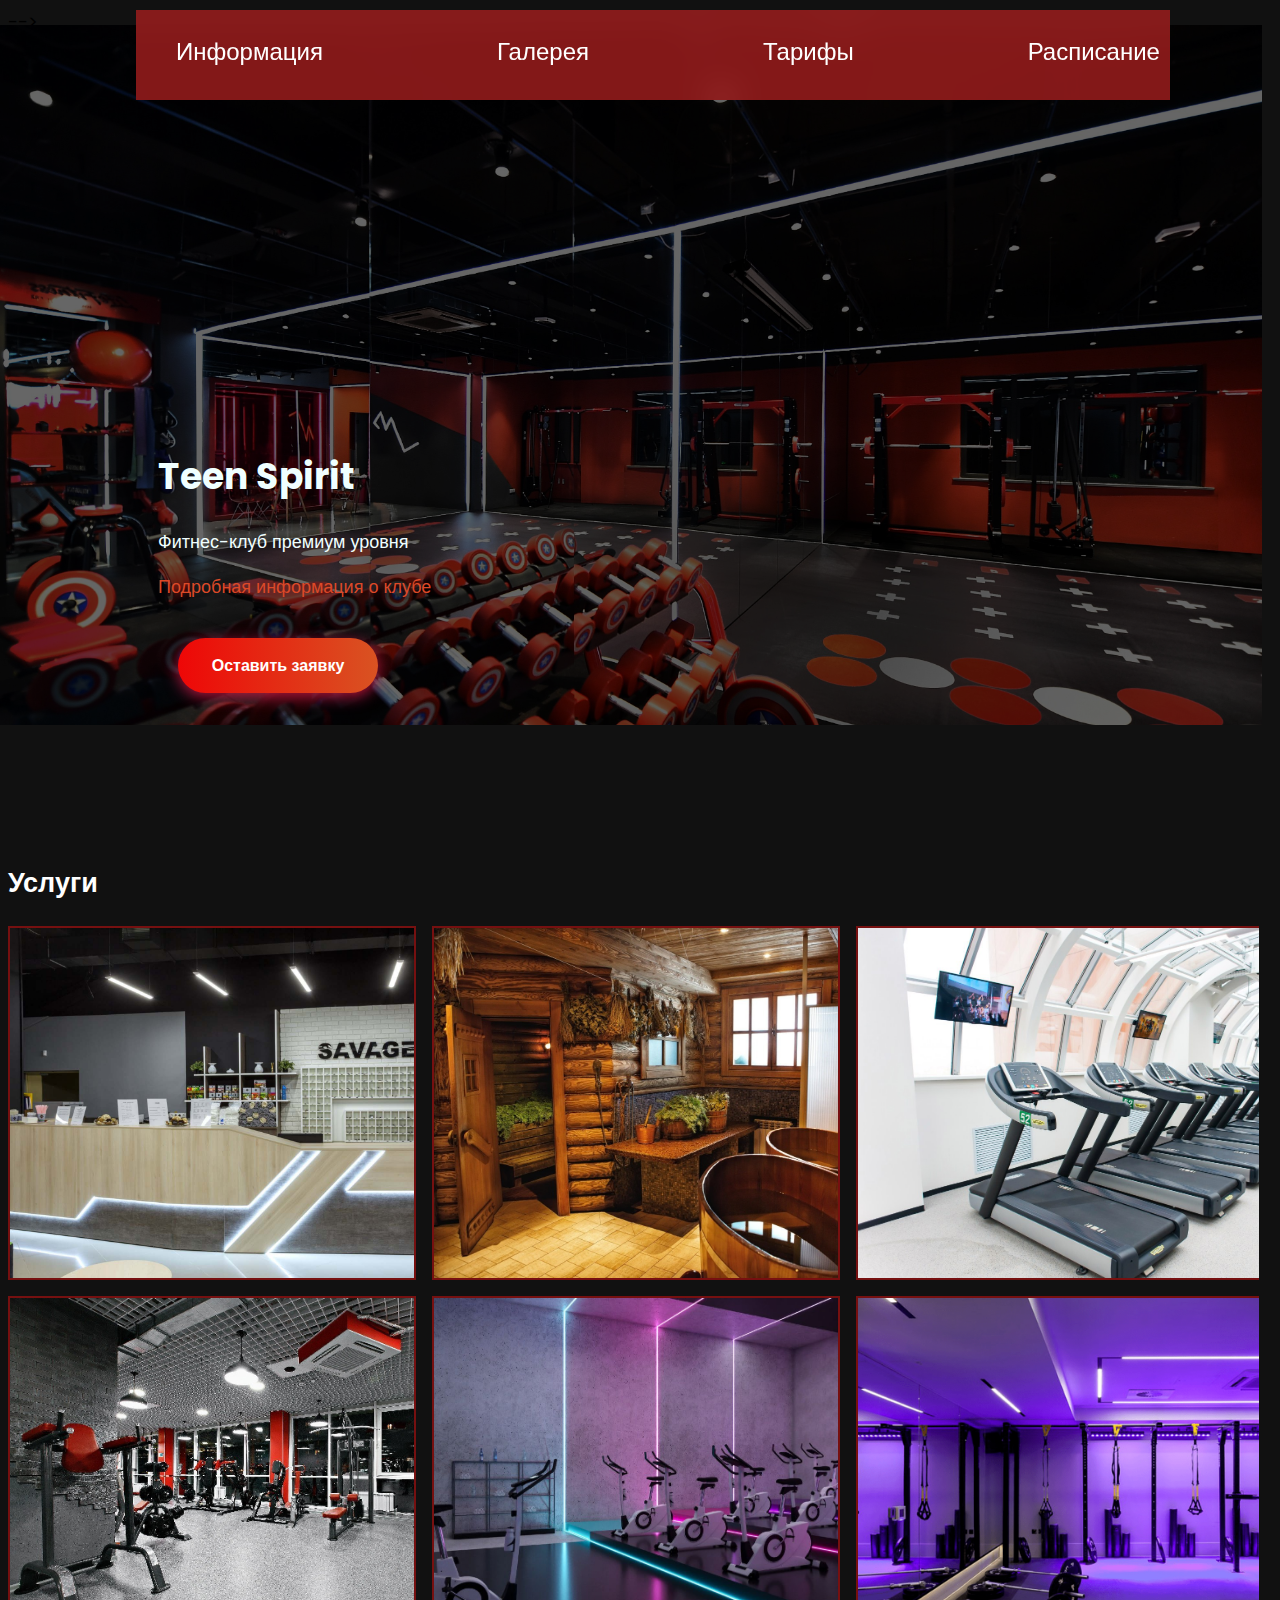
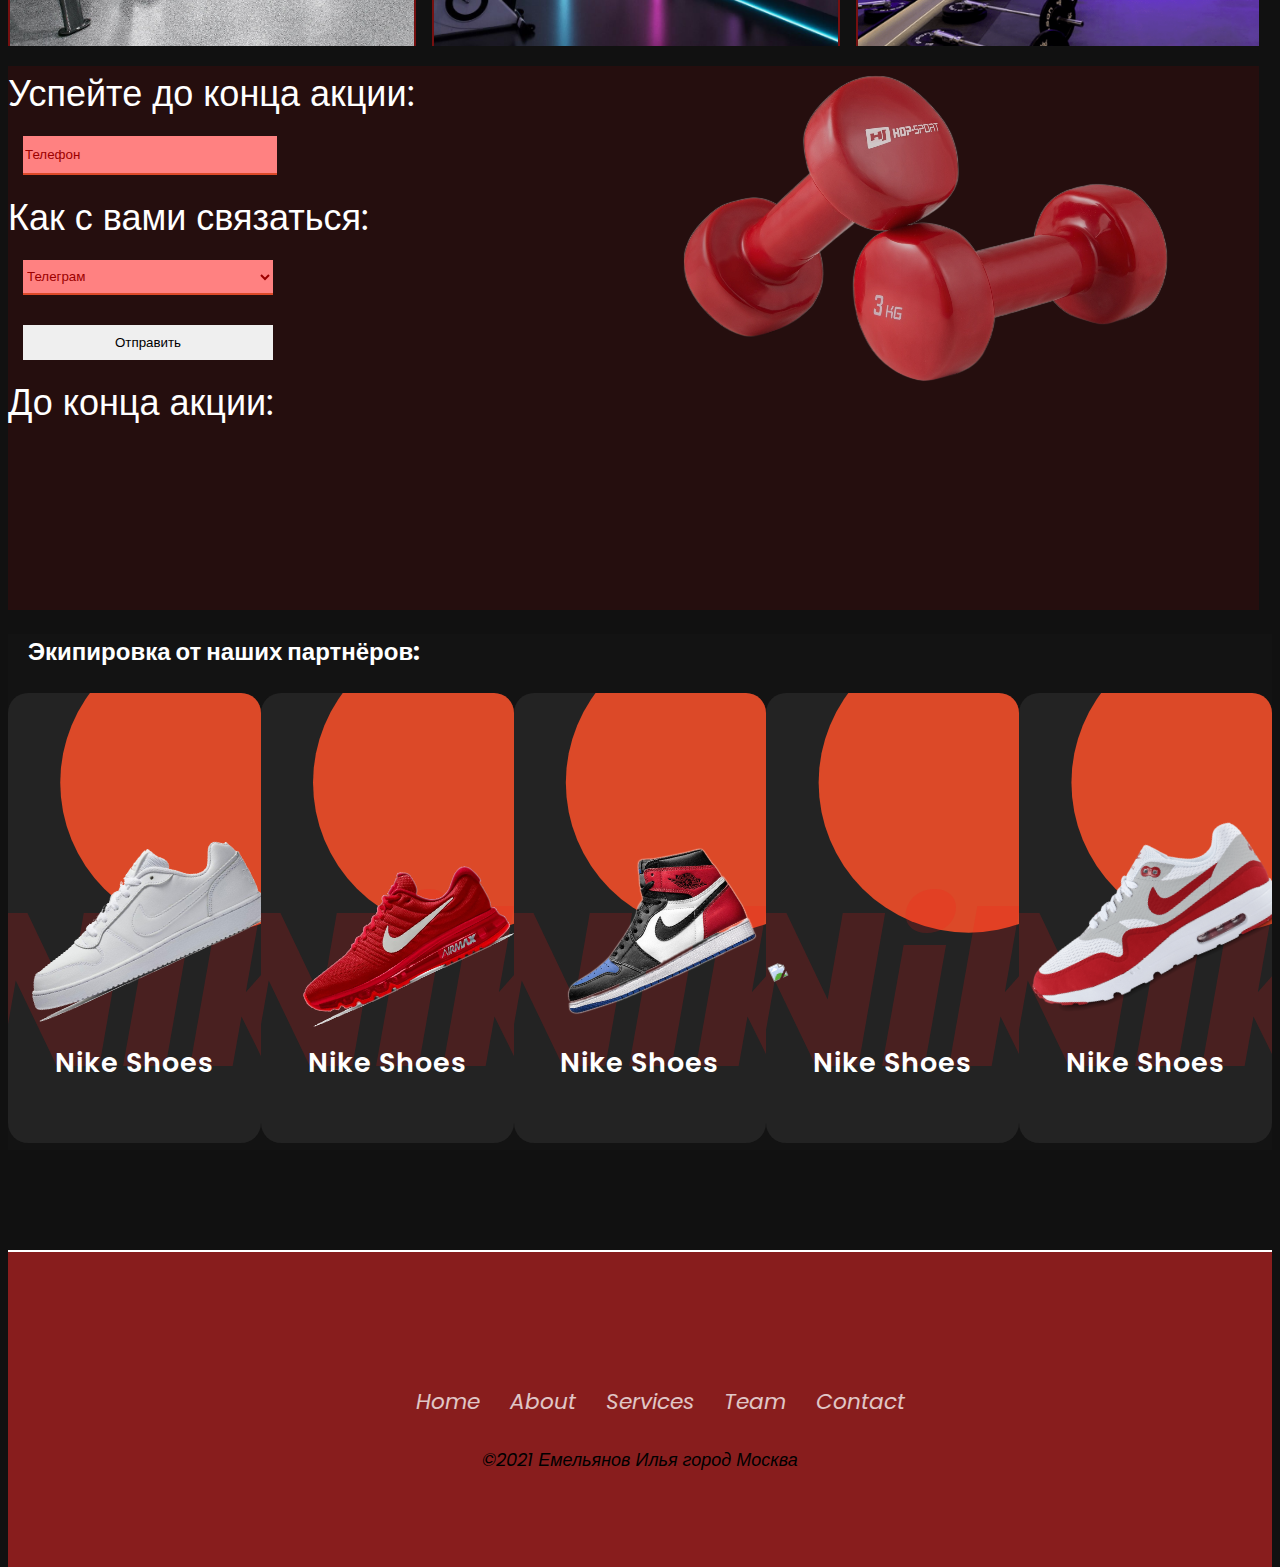
==== index.html @ 1a6554ff "Update index.html" ====
<!DOCTYPE html>
<html lang="en">
<head>
    <meta charset="UTF-8">
    <meta http-equiv="X-UA-Compatible" content="IE=edge">
    <link rel="stylesheet" href="main.css">
    <link rel="icon" href="fav.ico">
   <link rel="stylesheet" href="preload.css">
    <script src="main.js"></script>
   <script type="module" src="https://unpkg.com/ionicons@5.5.2/dist/ionicons/ionicons.esm.js"></script>
    <meta name="viewport" content="width=device-width, initial-scale=1.0">
    <title>Teen Spirit</title>
</head>
<body>
  
<!--     <div id="preloader" class="preloader">
      <div class="preloader__loader">
          <div class="loadingio-spinner-rolling-wopxwk46ahe">
              <div class="ldio-zgxx64th47">
                  <div></div>
              </div>
          </div>

          <span class="preloader__percents">
              <span id="percents">0</span>%
          </span>
      </div>
      <!-- /.preloader__loader -->
  </div>
  <!-- /#preloader.preloader --> -->
    <div class="start" >
    </div>
    <input type="checkbox" id="active">
    <label for="active" class="menu-btn"><i class="fas fa-bars"></i></label>
    <div class="nav">
        <ul>
            <li><a href="gird.html">Информация</a></li>
            <li><a href="1.html">Галерея</a></li>
            <li><a href="6.html">Тарифы</a></li>
            <li><a href="calendar.html">Расписание</a></li>
        </ul>
    </div>
    <div class="zayavka" >
        <h1>Teen Spirit</h1>
        <p>Фитнес-клуб премиум уровня</p> 
        <a href="gird.html"><p>Подробная информация о клубе</p></a>
        <button class="btn-hover color-1">Оставить заявку</button>
    </div>
    <h2 class="cmd">Услуги</h2>
    <div class="direct">
        <div class="item card1">
            <p class="aa">Отдел  по работе с клиентами</p>
           
        </div>
        <div class="item card2"><p class="aa">Отдел  по работе с клиентами</p>
        </div>
        <div class="item card3"><p class="aa">SPA зона</p>
        </div>
        <div class="item card4"><p class="aa">Кардио зона</p>
        </div>
        <div class="item card5"><p class="aa">Зал силовых тренировок</p>
        </div>
        <div class="item card6"><p class="aa">Йога</p>
        </div>
    </div>
    <div class="abon">
        <span>Успейте до конца акции:</span>
        <section class="form">
            <form action="" method="get">
                    <input type="tel" placeholder="Телефон"  pattern="[0-9]{3}-[0-9]{3}-[0-9]{4}" required>
                    <span>Как с вами связаться:</span>
                     <select name="Форма связи">
                        <option value="premium">Телеграм</option>
                        <option value="middle">Почта</option>
                        <option value="lite">По телефону</option>
                    </select>
               
                <button type="submit">Отправить</button>
            </form>
        </section>
        
        <span>До конца акции:</span>
        <span id="timers"></span>
        <div class="container1" id="cont1">
            <div class="timer d">
                <span id="timer-days"></span>
            </div>
            <div class="timer h">
                <span id="timer-hours"></span>
            </div>
            <div class="timer m">
                <span id="timer-mins"></span>
            </div>
            <div class="timer s">
                <span id="timer-secs"></span>
            </div>
        </div>
        <script src="main.js"></script>
    </div>

    <div class="cards">
        <h3>Экипировка от наших партнёров:</h3>
        <div class="container">
            <div class="card">
              <div class="imgBx">
                <img src="nike.png">
              </div>
              <div class="contentBx">
                <h2>Nike Shoes</h2>
                <div class="size">
                  <h3>Size :</h3>
                  <span>7</span>
                  <span>8</span>
                  <span>9</span>
                  <span>10</span>
                </div>
                <div class="color">
                  <h3>Color :</h3>
                  <span></span>
                  <span></span>
                  <span></span>
                </div>
                <a href="#">Buy Now</a>
              </div>
            </div>
            <div class="card">
                <div class="imgBx">
                  <img src="nike1.png">
                </div>
                <div class="contentBx">
                  <h2>Nike Shoes</h2>
                  <div class="size">
                    <h3>Size :</h3>
                    <span>7</span>
                    <span>8</span>
                    <span>9</span>
                    <span>10</span>
                  </div>
                  <div class="color">
                    <h3>Color :</h3>
                    <span></span>
                    <span></span>
                    <span></span>
                  </div>
                  <a href="#">Buy Now</a>
                </div>
              </div>
              <div class="card">
                <div class="imgBx">
                  <img src="nike2.png">
                </div>
                <div class="contentBx">
                  <h2>Nike Shoes</h2>
                  <div class="size">
                    <h3>Size :</h3>
                    <span>7</span>
                    <span>8</span>
                    <span>9</span>
                    <span>10</span>
                  </div>
                  <div class="color">
                    <h3>Color :</h3>
                    <span></span>
                    <span></span>
                    <span></span>
                  </div>
                  <a href="#">Buy Now</a>
                </div>
              </div>
              <div class="card">
                <div class="imgBx">
                  <img src="https://assets.codepen.io/4164355/shoes.png">
                </div>
                <div class="contentBx">
                  <h2>Nike Shoes</h2>
                  <div class="size">
                    <h3>Size :</h3>
                    <span>7</span>
                    <span>8</span>
                    <span>9</span>
                    <span>10</span>
                  </div>
                  <div class="color">
                    <h3>Color :</h3>
                    <span></span>
                    <span></span>
                    <span></span>
                  </div>
                  <a href="#">Buy Now</a>
                </div>
              </div>
              <div class="card">
                <div class="imgBx">
                  <img src="nike3.png">
                </div>
                <div class="contentBx">
                  <h2>Nike Shoes</h2>
                  <div class="size">
                    <h3>Size :</h3>
                    <span>7</span>
                    <span>8</span>
                    <span>9</span>
                    <span>10</span>
                  </div>
                  <div class="color">
                    <h3>Color :</h3>
                    <span></span>
                    <span></span>
                    <span></span>
                  </div>
                  <a href="#">Buy Now</a>
                </div>
              </div>
          </div>
    </div>
    
<footer>

 
    <address>
    <div class="waves">
        <div class="wave" id="wave1"></div>
    </div>
    <ul class="social">
        <li><a href="#"><ion-icon class="ak" name="logo-facebook"></ion-icon></a></li>
        <li><a href="#"><ion-icon class="ak" name="logo-twitter"></ion-icon></a></li>
        <li><a href="#"><ion-icon class="ak" name="logo-linkedin"><ion-icon></a></li>
        <li><a href="#"><ion-icon class="ak" name="logo-instagram"></ion-icon></a></li>
    </ul>
    <ul class="menu">
        <li><a href="#">Home</a></li>
        <li><a href="#">About</a></li>
        <li><a href="#">Services</a></li>
        <li><a href="#">Team</a></li>
        <li><a href="#">Contact</a></li>
    </ul>
    <p>©2021 Емельянов Илья город Москва</p>
</address> 
</footer>
<!--  <script src="scr.js"></script>
 -->
<script src="nd.js"></script> 
    
</body>
</html>
---- main.css ----
@import url('https://fonts.googleapis.com/css2?family=Poppins:ital,wght@0,100;0,200;0,300;0,400;0,500;0,600;0,700;0,800;0,900;1,100;1,200;1,300;1,400;1,500;1,600;1,700;1,800;1,900&display=swap');

html{
    font-size: 18px;
    font-family: 'Poppins', sans-serif;
    background-color: #111;
}


h2{
    color: white;
}
.start{
    position: relative;
    margin-top: -10px;
    margin-left: -10px;
   width: 100%;
   height: 700px;
   background-image: url(fit1.jpg);
   opacity:1;
   background-size: cover;
   color: white;
}
.start::before{
    background-color: rgba(0, 0, 0, 0.6);
    position: absolute;
    height: 100%;
    width: 100%;
    content:"";
}
.nav ul li{
    list-style: none;
}
.nav ul{
    display: flex;
    justify-content:space-between;
}
.nav{
    top:10px;
    z-index: 100;
    padding-right: 10px;
    color: white;
    width: 80%;
    margin-left: 10%;
    position: fixed;
    height: 10vh;
    font-size: 24px;
    background-color: rgba(187, 34, 34, 0.7);
    backdrop-filter: blur(16px);
}

.cvadr {
    position: relative;
    display: grid;
    grid-template-columns: repeat(6,1fr);
    grid-template-rows: repeat(8,auto-fit);
}

.zayavka{
    position: relative;
    margin-top: -300px;
    margin-left: 150px;
    color: azure;
}

.btn-hover {
  width: 200px;
  font-size: 16px;
  font-weight: 600;
  color: #fff;
  cursor: pointer;
  margin: 20px;
  height: 55px;
  text-align:center;
  border: none;
  background-size: 300% 100%;

  border-radius: 50px;
  moz-transition: all .4s ease-in-out;
  -o-transition: all .4s ease-in-out;
  -webkit-transition: all .4s ease-in-out;
  transition: all .4s ease-in-out;
}

.btn-hover:hover {
  background-position: 100% 0;
  moz-transition: all .4s ease-in-out;
  -o-transition: all .4s ease-in-out;
  -webkit-transition: all .4s ease-in-out;
  transition: all .4s ease-in-out;
}

.btn-hover:focus {
  outline: none;
}
.btn-hover.color-1 {
  background-image: linear-gradient(to right, #ee0707, #d95322, #ca1e1e , #5a1c1c);
box-shadow: 0 4px 15px 0 rgba(228, 27, 80, 0.75);
}
.item{
  overflow: hidden;
    border:2px solid rgb(118, 16, 16);
}
.aa{
  text-align: center;
    margin:0 auto;
    color: white;
    opacity: 0;
}
.item button{
    top:300px;
    
    background-color: rgba(175, 35, 35,0.8);
    left:22%;
    position: relative;
    opacity: 0;
}
.item::before{
    background-color: rgba(187, 11, 11, 0.216);
    position: absolute;
    content: "";
    height: 100%;
    width: 100%;
    opacity: 0;
}
.item:hover::before{
    opacity: 1;
    transition: 2s;
}
.item:hover{
  transition: 1s;
}

.item:hover button{
    opacity: 1;
    transition: 2s;
}

.item:hover .aa{
    opacity: 1;
    transition: 2s;
}
.cmd{
    margin-top: 150px;
    position: relative;
}
.direct{
    margin-top: 20px;
    width: 99%;
  overflow: hidden;
    position: relative;
    display: grid;
    grid-template-columns: 1fr 1fr 1fr;
    grid-gap: 20px;
    grid-auto-rows:350px
}
.card1{
    z-index: 0;
    background-image: url(1.jpg);
   background-size: cover;
    height: 100%;
    width: 100%;
}
.card2{
    z-index: 0;
    background-image: url(3.jpeg);
   background-size: cover;
    height: 100%;
    width: 100%;
}
.card3{
    z-index: 0;
    background-image: url(6.jpg);
   background-size: cover;
    height: 100%;
    width: 100%;
}
.card4{
    z-index: 0;
    background-image: url(8.jpg);
   background-size: cover;
    height: 100%;
    width: 100%;
}
.card5{
    z-index: 0;
    background-image: url(9.jpg);
   background-size: cover;
    height: 100%;
    width: 100%;
}
.card6{
    z-index: 0;
    background-image: url(10.png);
   background-size: cover;
    height: 100%;
    width: 100%;
}
.container1 {
    width: 100%;
    height: 20vh;
    display: flex;
    justify-content: flex-end;
    align-items: center;
}
.timer {
    background-color: rgb(173, 30, 30);
    margin-right: 20px;
    border-radius: 20px;
    height:auto;
    width: auto;
    display: block;
    font-size: 4rem;
}
.label {
    font-size: 2.5rem;
    padding-left: 0.25rem;
}
.abon{
    width: 99%;
    margin-top: 20px;
    color: rgb(255, 255, 255);
    background: rgba(167, 0, 0, 0.139);
}
.abon span{
    font-size: 2rem;
}
.abon form{
    display: flex;
    flex-direction: column;
    
}
.abon::before{
    margin-left: 52%;
    opacity: 0.8;
    content: "";
    position: absolute;
    background: url(g.png) no-repeat;
    height: 45%;
    width: 45%;
}
.abon button{
    margin:15px;
    height: 35px;
    width: 250px;
    border: 0;
    border-color:rgb(175, 35, 35) ;
}
form input{
    color:rgb(156, 0, 0) ;
    background-color:  rgb(255, 129, 129);
    border: 0;
    border-bottom: #dc4928 2px solid;
    outline: none;
    margin:15px;
    width: 250px;
    height: 35px;
}

form select{
    color:rgb(156, 0, 0) ;
    background-color:  rgb(255, 129, 129);
    border: 0;
    border-bottom: #dc4928 2px solid;
    outline: none;
    margin:15px;
    height: 35px;
    width: 250px;
}


::placeholder{
    color: rgb(156, 0, 0);
}

.cards{
    font-family: 'Poppins', sans-serif;
  min-height: 50vh;
  background: #131313;
}

.container{
    width: 100%;
    display: inline-flex;
  position: relative;
}
.cards h3{
    margin-left: 20px;
    color: white;
    font-size: 24px;
}

.container .card{
  position: relative;
  width: 320px;
  height: 450px;
  background: #232323;
  border-radius: 20px;
  overflow: hidden;
}

.container .card:before{
  content: '';
  position: absolute;
  top: 0;
  left: 0;
  width: 100%;
  height: 100%;
  background: #dc4928;
  clip-path: circle(150px at 80% 20%);
  transition: 0.5s ease-in-out;
}

.container .card:hover:before{
  clip-path: circle(300px at 80% -20%);
}

.container .card:after{
  content: 'Nike';
  position: absolute;
  top: 30%;
  left: -20%;
  font-size: 12em;
  font-weight: 800;
  font-style: italic;
  color: rgba(255, 25, 25, 0.178)
}

#active{
  display: none;
}

.container .card .imgBx{
  position: absolute;
  top: 50%;
  transform: translateY(-50%);
  z-index: 10;
  width: 100%;
  height: 220px;
  transition: 0.5s;
}

.container .card:hover .imgBx{
  top: 0%;
  transform: translateY(0%);
    
}

.container .card .imgBx img{
  position: absolute;
  top: 50%;
  left: 50%;
  transform: translate(-50%, -50%) rotate(-25deg);
  width: 270px;
}

.container .card .contentBx{
  position: absolute;
  bottom: 0;
  width: 100%;
  height: 100px;
  text-align: center;
  transition: 1s;
  z-index: 10;
}

.container .card:hover .contentBx{
  height: 210px;
}

.container .card .contentBx h2{
  position: relative;
  font-weight: 600;
  letter-spacing: 1px;
  color: #fff;
  margin: 0;
}

.container .card .contentBx .size, .container .card .contentBx .color {
  display: flex;
  justify-content: center;
  align-items: center;
  padding: 8px 20px;
  transition: 0.5s;opacity: 0;
  visibility: hidden;
  padding-top: 0;
  padding-bottom: 0;
}

.container .card:hover .contentBx .size{
  opacity: 1;
  visibility: visible;
  transition-delay: 0.5s;
}

.container .card:hover .contentBx .color{
  opacity: 1;
  visibility: visible;
  transition-delay: 0.6s;
}

.container .card .contentBx .size h3, .container .card .contentBx .color h3{
  color: #fff;
  font-weight: 300;
  font-size: 14px;
  text-transform: uppercase;
  letter-spacing: 2px;
  margin-right: 10px;
}

.container .card .contentBx .size span{
  width: 26px;
  height: 26px;
  text-align: center;
  line-height: 26px;
  font-size: 14px;
  display: inline-block;
  color: #111;
  background: #fff;
  margin: 0 5px;
  transition: 0.5s;
  color: #111;
  border-radius: 4px;
  cursor: pointer;
}

.container .card .contentBx .size span:hover{
  background: #dc4928;
}

.container .card .contentBx .color span{
  width: 20px;
  height: 20px;
  background: rgb(153, 6, 6);
  border-radius: 50%;
  margin: 0 5px;
  cursor: pointer;
}

.container .card .contentBx .color span:nth-child(2){
  background: #9bdc28;
}

.container .card .contentBx .color span:nth-child(3){
  background: #03a9f4;
}

.container .card .contentBx .color span:nth-child(4){
  background: #e91e63;
}

.container .card .contentBx a{
  display: inline-block;
  padding: 10px 20px;
  background: #fff;
  border-radius: 4px;
  margin-top: 10px;
  text-decoration: none;
  font-weight: 600;
  color: #111;
  opacity: 0;
  transform: translateY(50px);
  transition: 0.5s;
  margin-top: 0;
}

.container .card:hover .contentBx a{
  opacity: 1;
  transform: translateY(0px);
  transition-delay: 0.75s;
  
}

footer address {
    margin-bottom: -10px;
    border-top: white 2px solid;
    position: relative;
    width: auto;
    height: 35vh;
    background: rgba(187, 34, 34, 0.7);
    display: flex;
    justify-content: center;
    align-items: center;
    flex-direction: column;
    margin-top: 100px;
   }

   
footer .wave{
  position: absolute;
  left: 0;
  width: 100%;
  height: 100px;
}
.zayavka a{
  color: #dc4928;
}
   
.social,
.menu{
  position: relative;
  display: flex;
  justify-content: center;
  align-items: center;
  margin: 10px 0;
  flex-wrap: wrap;
}
.social li,
.menu li{
  list-style: none;
}
.social li a {
  font-size: 2em;
  color: #fff;
  margin: 0 10px;
  display: inline-block;
  transition: 0.5s;
}
.menu li a {
  font-size: 1.2em;
  color: #fff;
  opacity: 0.75;
  margin: 0 15px;
  text-decoration: none;
  display: inline-block;
}
@media (max-width:500px){
  .container{
    width: 100%;
    align-items: center;
    justify-content: center;
    display: flex;
    flex-wrap: wrap;
  }
  .abon{
    width: 50%;
  }
  
.direct{
  margin-top: 20px;
  width: 90%;
  align-items: center;
  position: relative;
  display: grid;
  grid-template-columns: 1fr;
  grid-gap: 20px;
  grid-auto-rows:350px
}


.nav{
  position: fixed;
  top: 0;
  margin-left: -10px;
  height: 100%;
  width: 100%;
  background: rgba(200, 25, 25, 0);
  clip-path: circle(25px at calc(100% - 45px) 45px);
  transition: all 0.3s ease-in-out;
}
#active:checked ~ .nav{
  clip-path: circle(75%);
}
.menu-btn{
  position: fixed;
  content: "-";
  z-index: 200;
  right: 20px;
  top: 20px;
  height: 50px;
  width: 50px;
  text-align: center;
  line-height: 50px;
  border-radius: 50%;
  font-size: 20px;
  color: rgb(0, 0, 0);
  cursor: pointer;
background: rgb(250, 242, 242);
  transition: all 0.3s ease-in-out;
}
#active:checked ~ .menu-btn{
  color: rgb(0, 0, 0);
}
#active:checked ~ .menu-btn i:before{
  content: "\f00d";
}
.nav ul{
  height: 50%;
  margin-left:  20%;
  margin-top: 20%;
  display: flex;
  flex-direction: column;
  justify-content: space-between;
  position: fixed;
  list-style: none;
  text-align: center;
}
.nav ul li{
  z-index: 100000;
}
.nav ul li a{
  color: none;
  text-decoration: none;
  font-size: 30px;
  font-weight: 500;
  padding: 5px 30px;
  color: #fff;
  border-radius: 50px;
  background: #000;
  position: relative;
  line-height: 50px;
  transition: all 0.3s ease;
}
.nav ul li a:after{
  position: absolute;
  content: "";
  background: #fff;
   background: linear-gradient(#14ffe9, #ffeb3b, #ff00e0);
 width: 104%;
  height: 110%;
  left: -2%;
  top: -5%; /* if the font is 'Oswald'*/
  border-radius: 50px;
  transform: scaleY(0);
  z-index: -1;
  animation: rotate 1.5s linear infinite;
  transition: transform 0.3s ease;
}
.nav ul li a:hover:after{
  transform: scaleY(1);
}
.nav ul li a:hover{
  color: rgb(255, 253, 253);
}
input[type="checkbox"]{
  display: none;
}
.content{
  position: absolute;
  top: 50%;
  left: 50%;
  transform: translate(-50%, -50%);
  z-index: -1;
  text-align: center;
  width: 100%;
  color: #202020;
}
.content .title{
  font-size: 40px;
  font-weight: 700;
}
.content p{
  font-size: 35px;
  font-weight: 600;
}

@keyframes rotate {
  0%{
    filter: hue-rotate(0deg);
  }
  100%{
    filter: hue-rotate(360deg);
  }
}


.item::before{
  background-color: rgba(187, 11, 11, 0.216);
  position: absolute;
  content: "";
  height: 100%;
  width: 100%;
  opacity: 0;
}

.abon{
  width: 99%;
  margin-top: 20px;
  color: rgb(255, 255, 255);
  background: rgba(152, 138, 138, 0.317);
}
.abon span{
  font-size: 2rem;
}
.abon form{
  display: flex;
  flex-direction: column;
  
}
.abon::before{
  display: none;
}
.abon button{
  color: white ;
}

form select, form input{
  color:rgb(255, 255, 255) ;
  background-color:  rgba(255, 129, 129, 0);
}
::placeholder{
  color: white
  
}
.container1{
  justify-content: flex-end;
  width: auto;
  margin-left: 25px;
}

.timer {
  height:auto;
  width: auto;
  display: block;
  font-size: 0.6rem;
}

.zayavka{
  margin: 0 auto;
}
.start{
  display: none;
}
.cmd{
  margin-top: 15px;
}
}
a{
  color: #ffffff;
  text-decoration: none;
}
---- preload.css ----
.preloader {
  position: fixed;
  left: 0;
  top: 0;
  width: 100%;
  height: 100%;
  background-color: black;
  z-index: 10000000;
  transition: all .09s ease-out;
}

.preloader--hide {
  display: none;
  opacity: 0;
  visibility: hidden;
  z-index: -1;
}

.preloader__loader, .preloader__percents {
  position: absolute;
  top: 50%;
  left: 50%;
  transform: translate(-50%, -50%);
}

.preloader__percents {
  font-family: Arial, sans-serif;
  font-size: 24px;
  font-weight: bold;
}





@keyframes ldio-zgxx64th47 {
  0% { transform: translate(-50%,-50%) rotate(0deg); }
  100% { transform: translate(-50%,-50%) rotate(360deg); }
}

.ldio-zgxx64th47 div {
  position: absolute;
  width: 100px;
  height: 100px;
  border: 10px solid #695be1;
  border-top-color: transparent;
  border-radius: 50%;
}

.ldio-zgxx64th47 div {
  animation: ldio-zgxx64th47 1s linear infinite;
  top: 100px;
  left: 100px
}

.loadingio-spinner-rolling-wopxwk46ahe {
  width: 200px;
  height: 200px;
  display: inline-block;
  overflow: hidden;
  background: rgba(241, 242, 243, 0);
}

.ldio-zgxx64th47 {
  width: 100%;
  height: 100%;
  position: relative;
  transform: translateZ(0) scale(1);
  backface-visibility: hidden;
  transform-origin: 0 0;
}

.ldio-zgxx64th47 div {
  box-sizing: content-box;
}
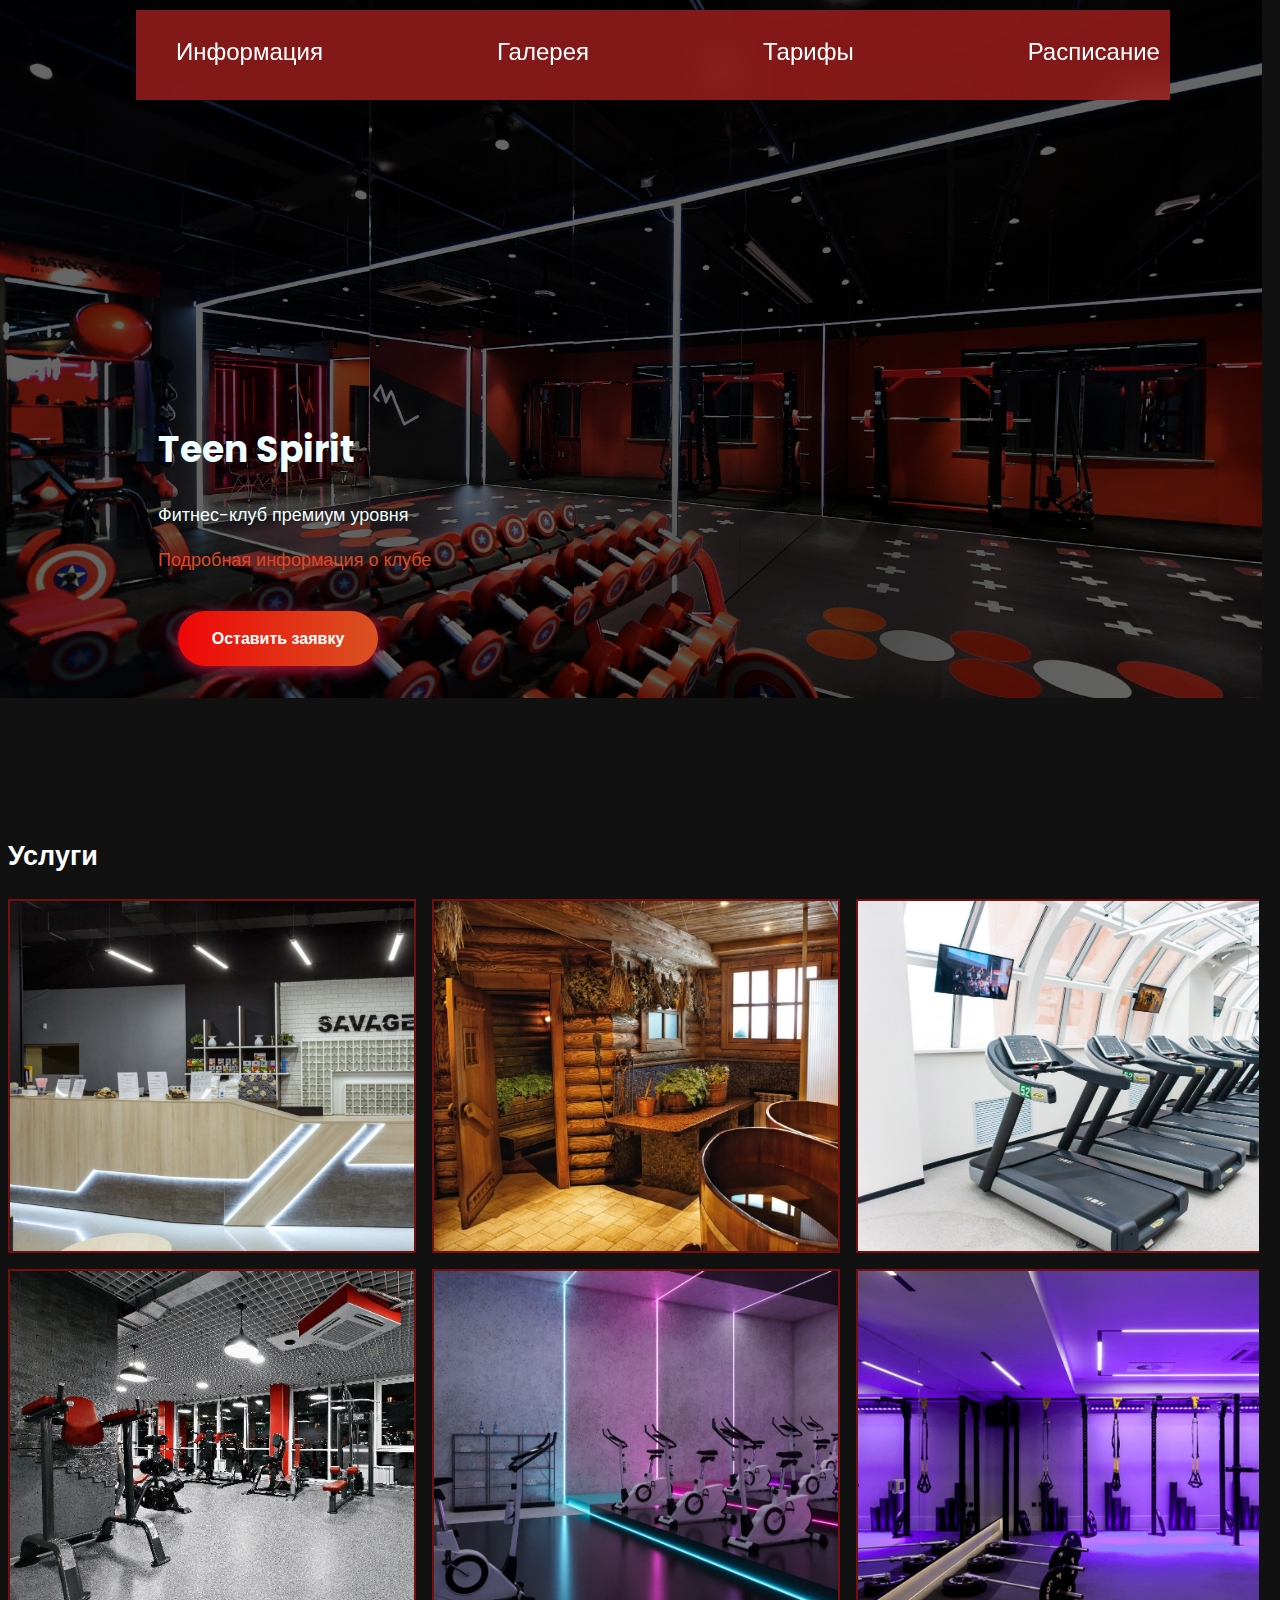
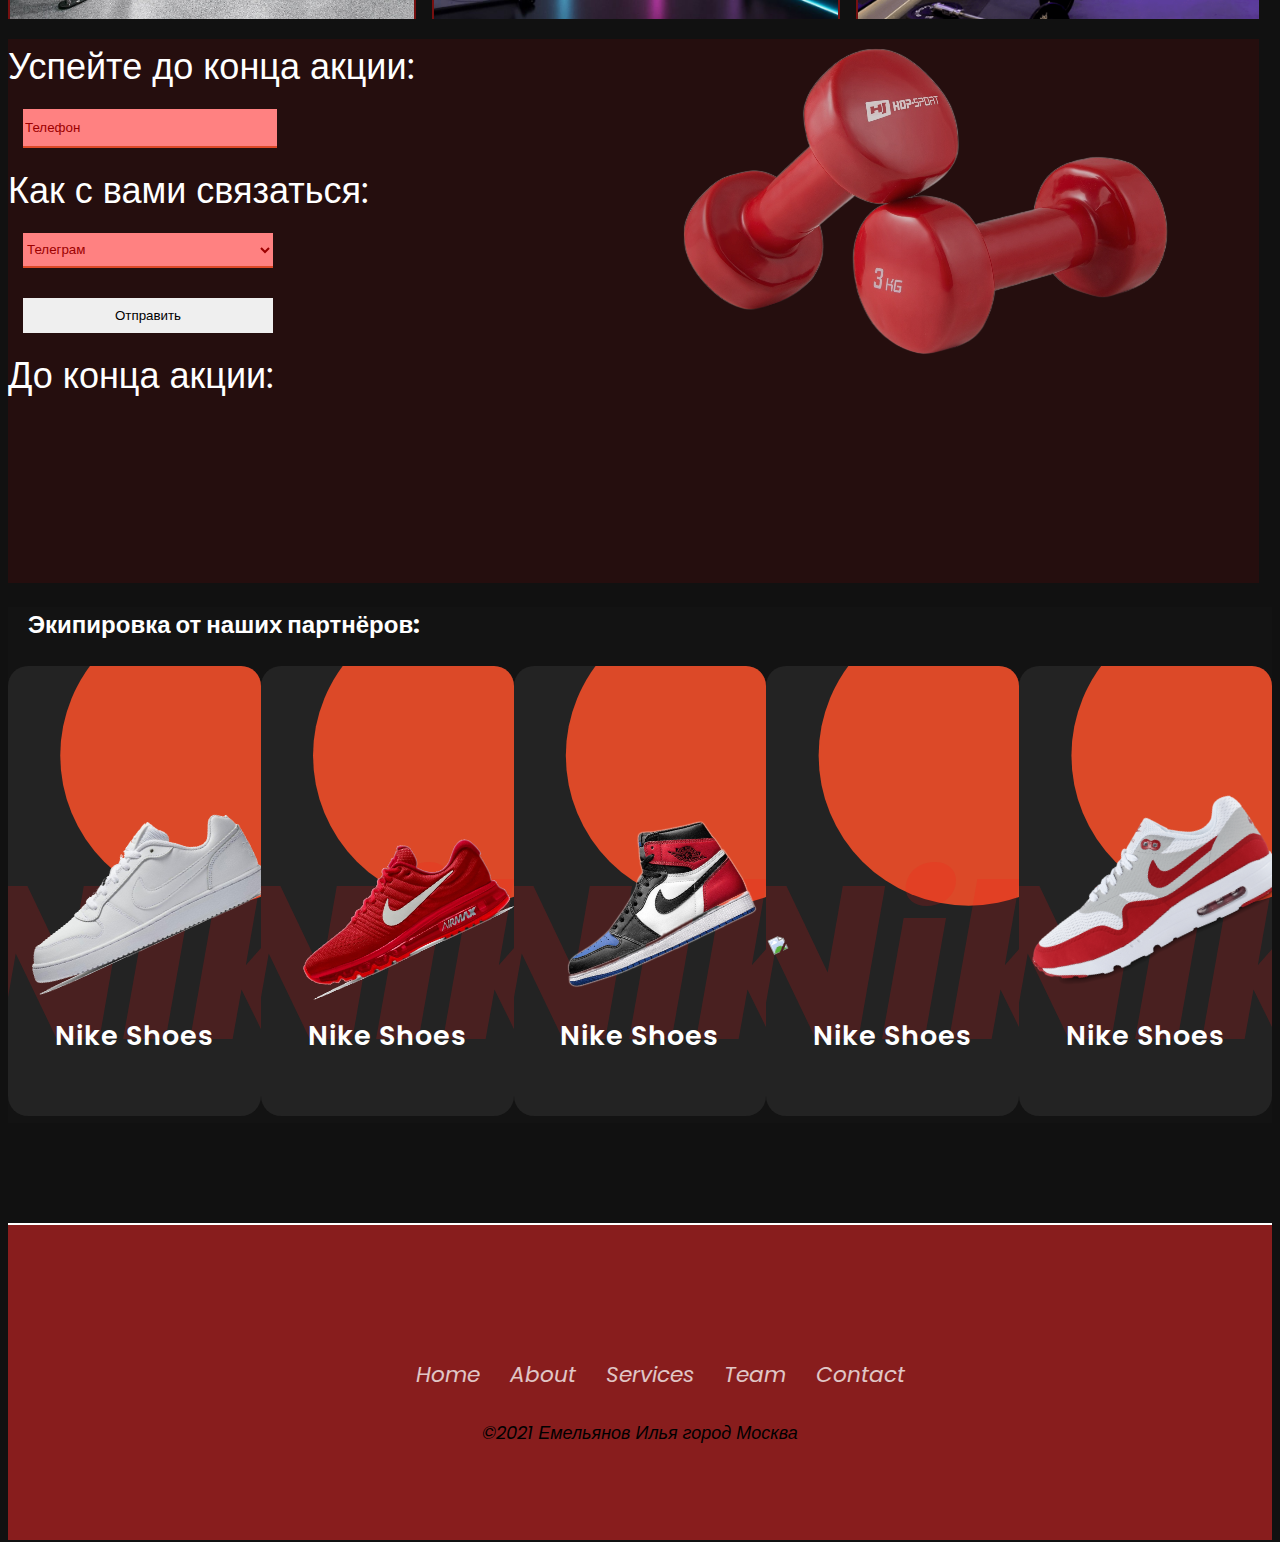
==== commit d7d5df0c: "Update index.html" ====
--- a/index.html
+++ b/index.html
@@ -13,21 +13,6 @@
 </head>
 <body>
   
-<!--     <div id="preloader" class="preloader">
-      <div class="preloader__loader">
-          <div class="loadingio-spinner-rolling-wopxwk46ahe">
-              <div class="ldio-zgxx64th47">
-                  <div></div>
-              </div>
-          </div>
-
-          <span class="preloader__percents">
-              <span id="percents">0</span>%
-          </span>
-      </div>
-      <!-- /.preloader__loader -->
-  </div>
-  <!-- /#preloader.preloader --> -->
     <div class="start" >
     </div>
     <input type="checkbox" id="active">
@@ -237,8 +222,7 @@
     <p>©2021 Емельянов Илья город Москва</p>
 </address> 
 </footer>
-<!--  <script src="scr.js"></script>
- -->
+
 <script src="nd.js"></script> 
     
 </body>
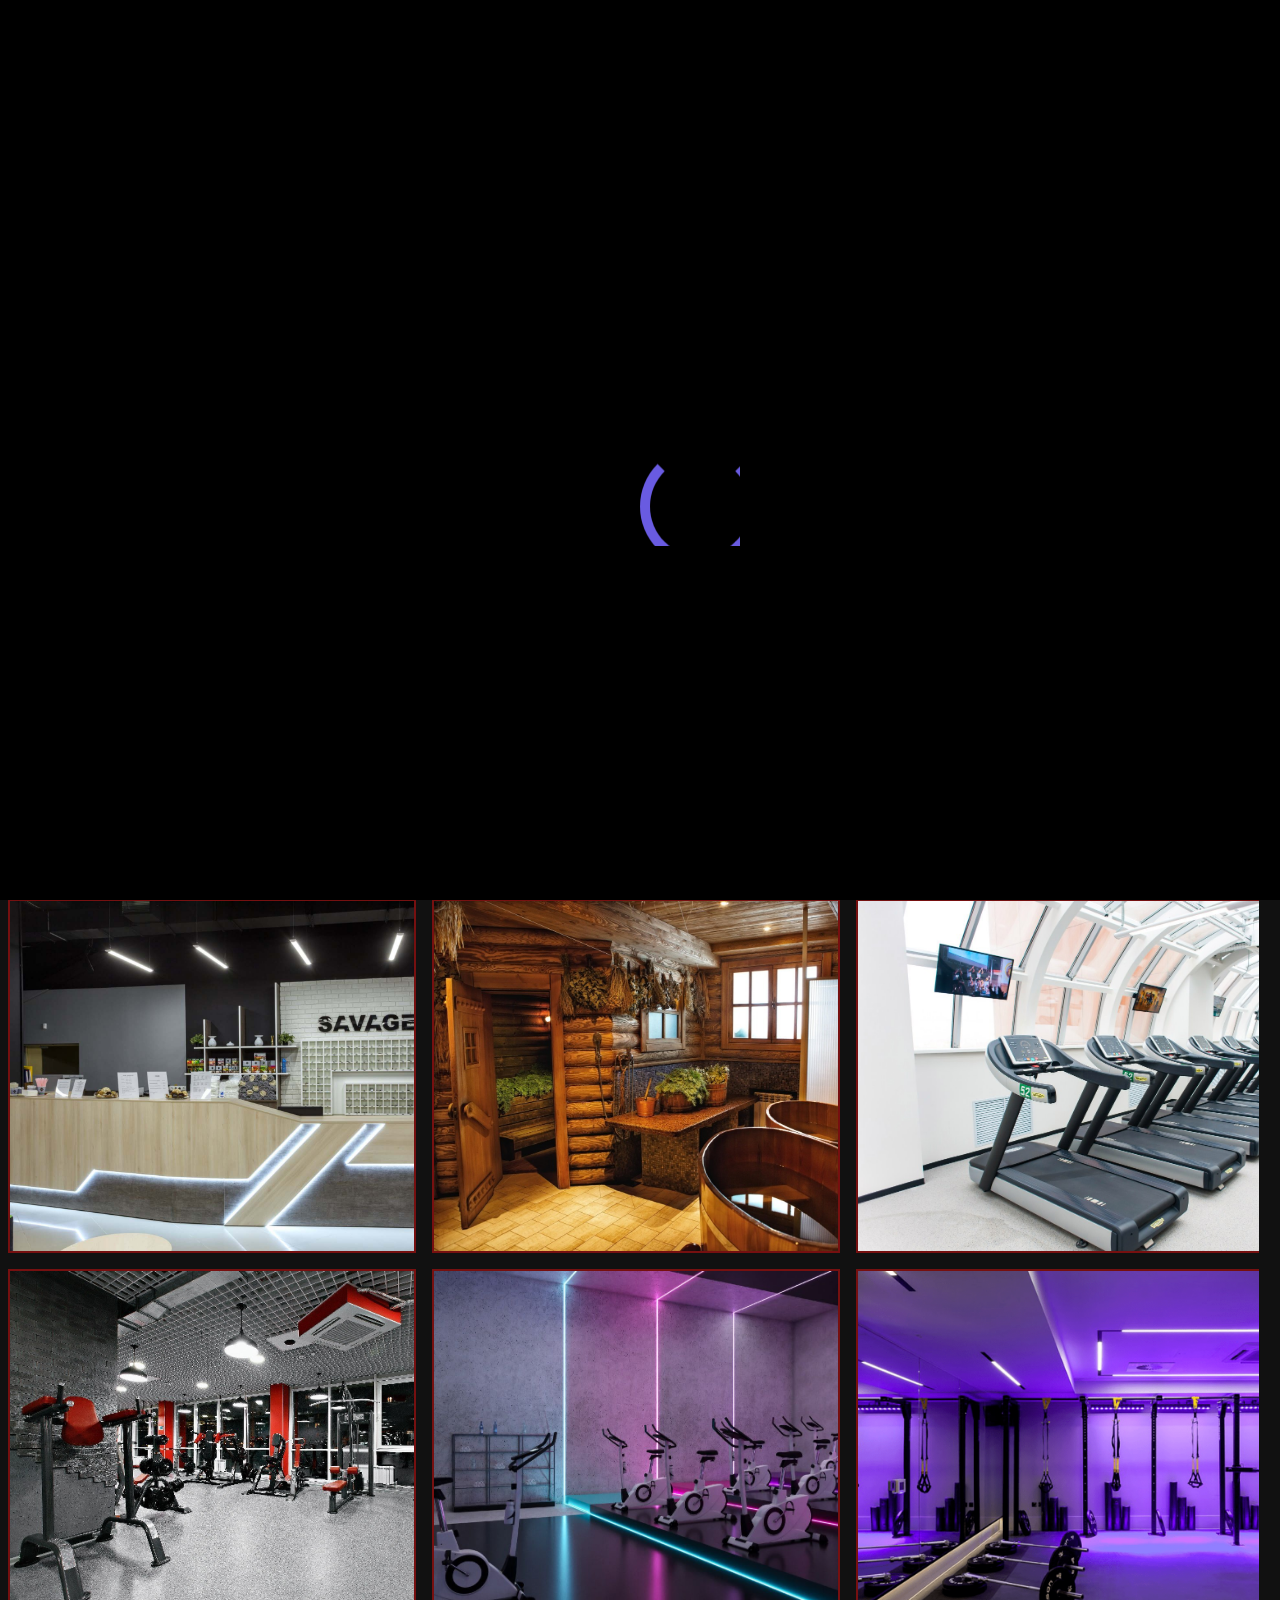
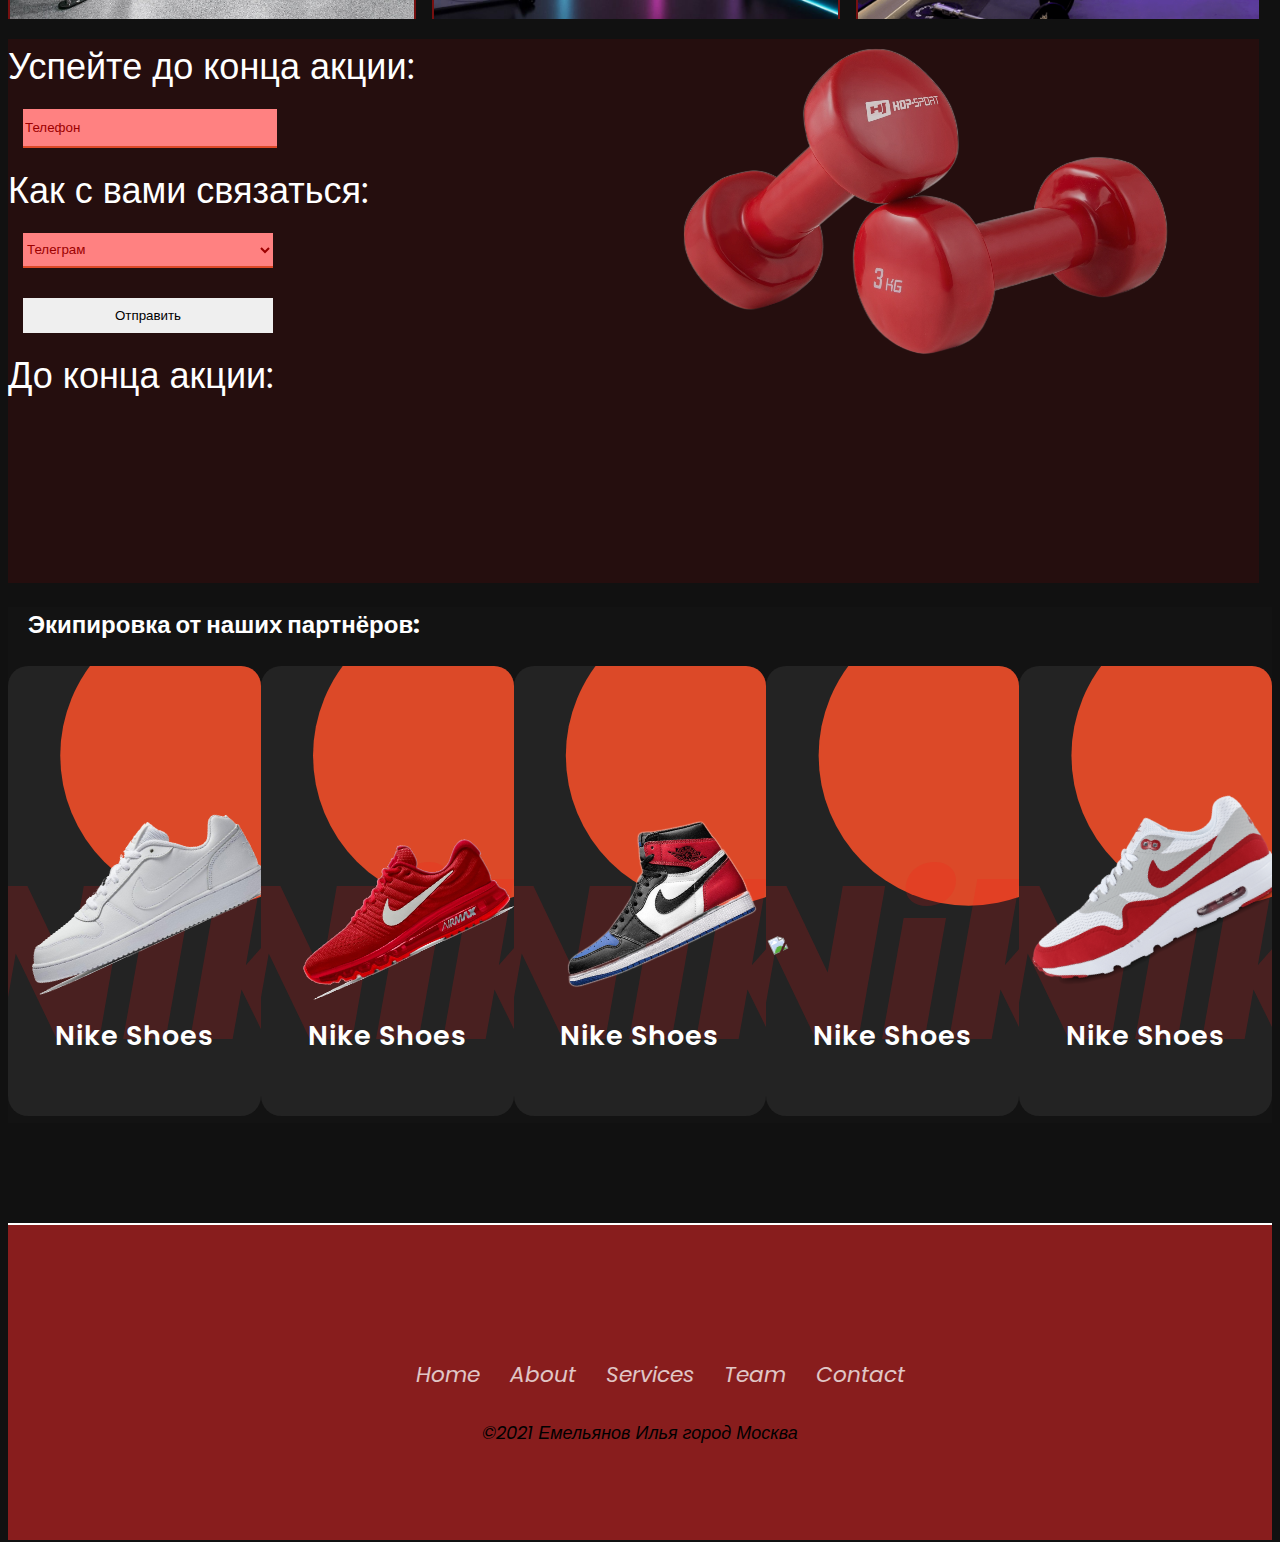
==== commit 8448a224: "Update index.html" ====
--- a/index.html
+++ b/index.html
@@ -4,15 +4,27 @@
     <meta charset="UTF-8">
     <meta http-equiv="X-UA-Compatible" content="IE=edge">
     <link rel="stylesheet" href="main.css">
+    <link rel="stylesheet" href="preload.css">
     <link rel="icon" href="fav.ico">
-   <link rel="stylesheet" href="preload.css">
     <script src="main.js"></script>
    <script type="module" src="https://unpkg.com/ionicons@5.5.2/dist/ionicons/ionicons.esm.js"></script>
     <meta name="viewport" content="width=device-width, initial-scale=1.0">
     <title>Teen Spirit</title>
 </head>
 <body>
-  
+  <div id="preloader" class="preloader">
+      <div class="preloader__loader">
+          <div class="loadingio-spinner-rolling-wopxwk46ahe">
+              <div class="ldio-zgxx64th47">
+                  <div></div>
+              </div>
+          </div>
+          <span class="preloader__percents">
+              <span id="percents">0</span>%
+          </span>
+      </div>
+       
+  </div>
     <div class="start" >
     </div>
     <input type="checkbox" id="active">
@@ -222,7 +234,7 @@
     <p>©2021 Емельянов Илья город Москва</p>
 </address> 
 </footer>
-
+<script src="scr.js"></script>
 <script src="nd.js"></script> 
     
 </body>
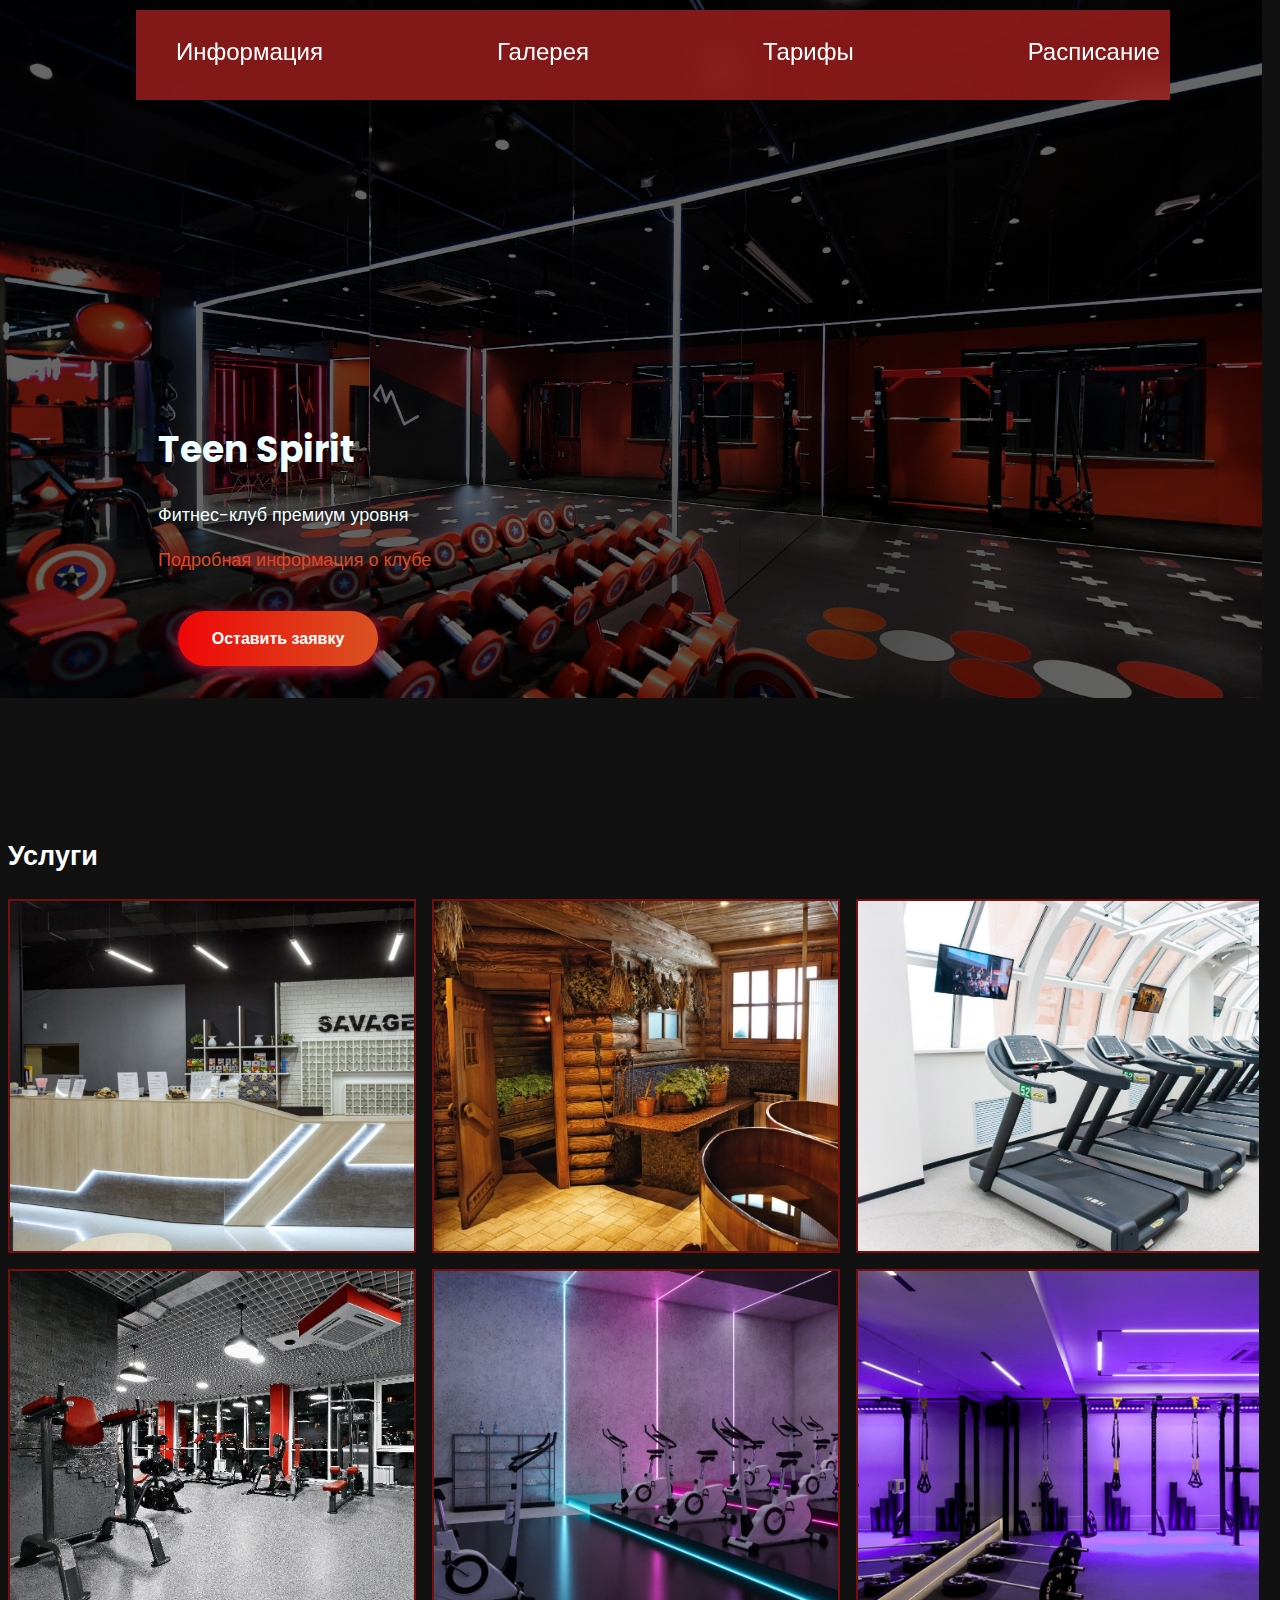
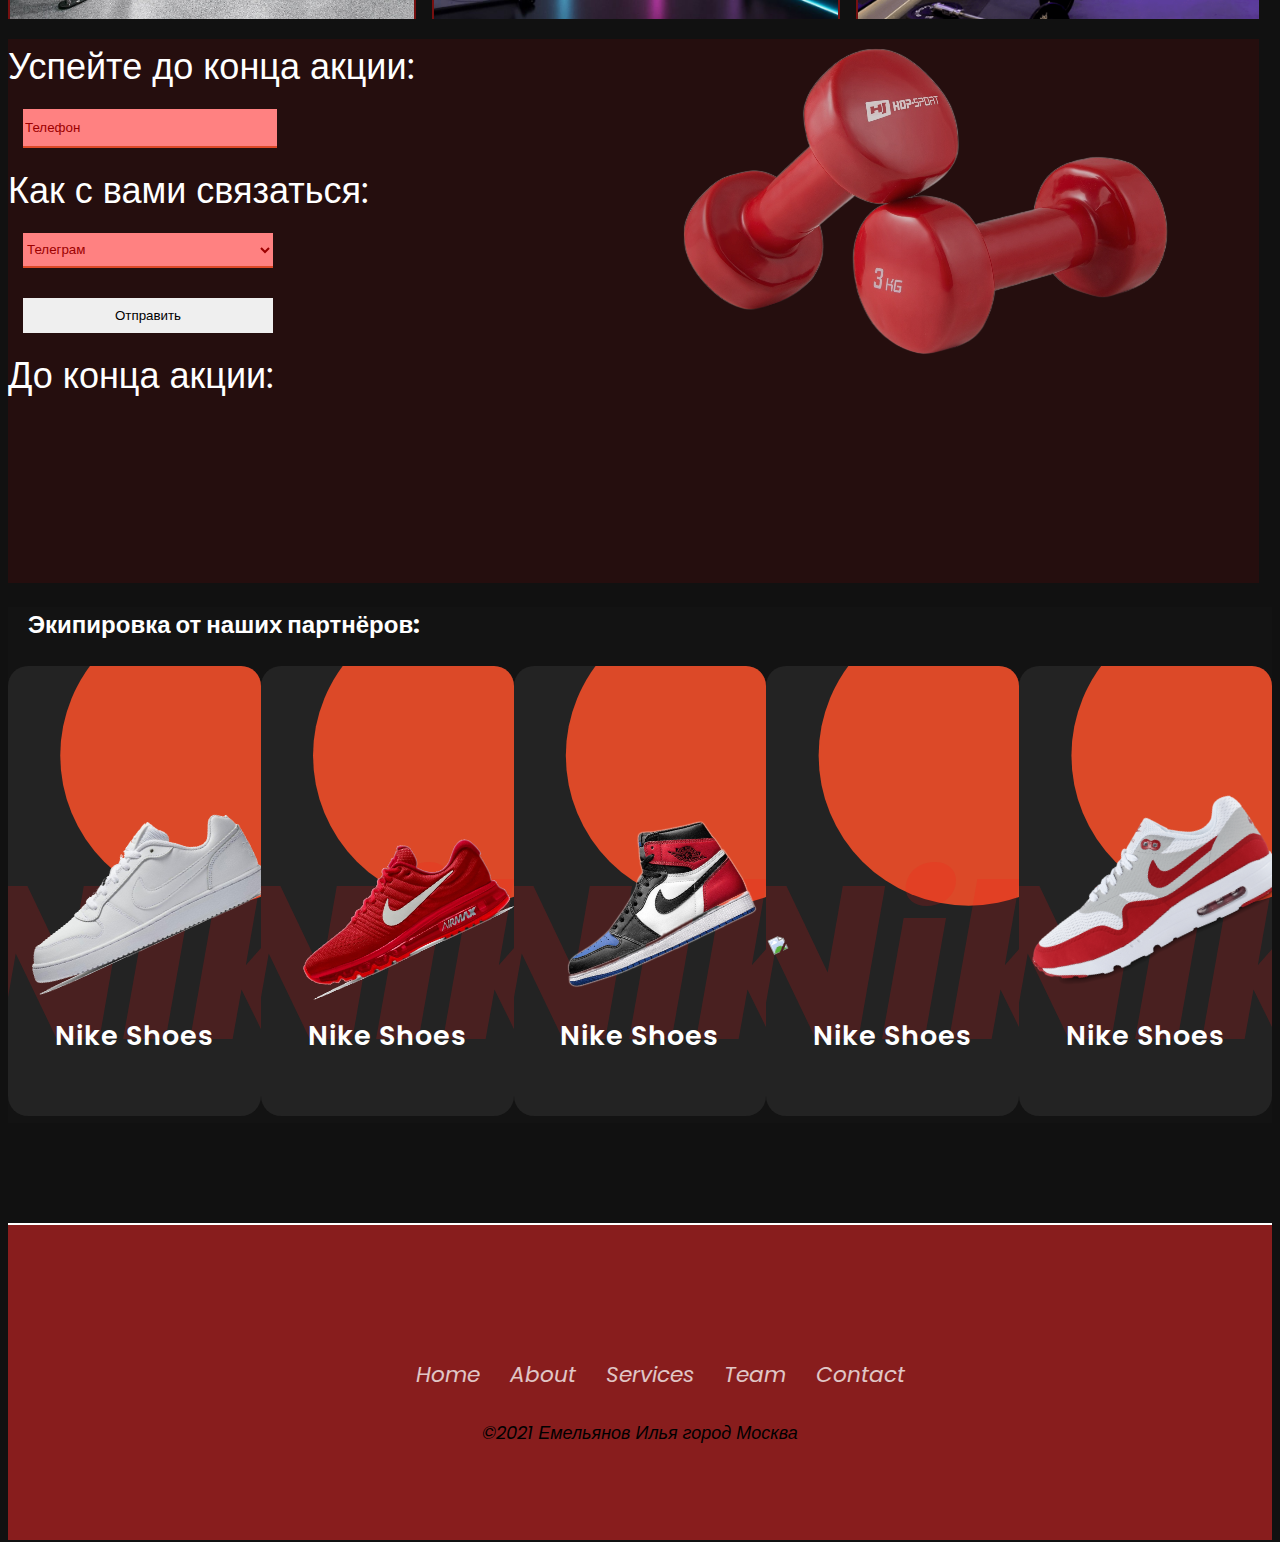
==== commit e9f14c75: "Update index.html" ====
--- a/index.html
+++ b/index.html
@@ -6,7 +6,6 @@
     <link rel="stylesheet" href="main.css">
     <link rel="stylesheet" href="preload.css">
     <link rel="icon" href="fav.ico">
-    <script src="main.js"></script>
    <script type="module" src="https://unpkg.com/ionicons@5.5.2/dist/ionicons/ionicons.esm.js"></script>
     <meta name="viewport" content="width=device-width, initial-scale=1.0">
     <title>Teen Spirit</title>
@@ -234,6 +233,7 @@
     <p>©2021 Емельянов Илья город Москва</p>
 </address> 
 </footer>
+<script src="main.js"></script>
 <script src="scr.js"></script>
 <script src="nd.js"></script> 
     
--- a/main.css
+++ b/main.css
@@ -48,6 +48,7 @@
     font-size: 24px;
     background-color: rgba(187, 34, 34, 0.7);
     backdrop-filter: blur(16px);
+    -webkit-backdrop-filter: blur(16px);
 }
 
 .cvadr {
